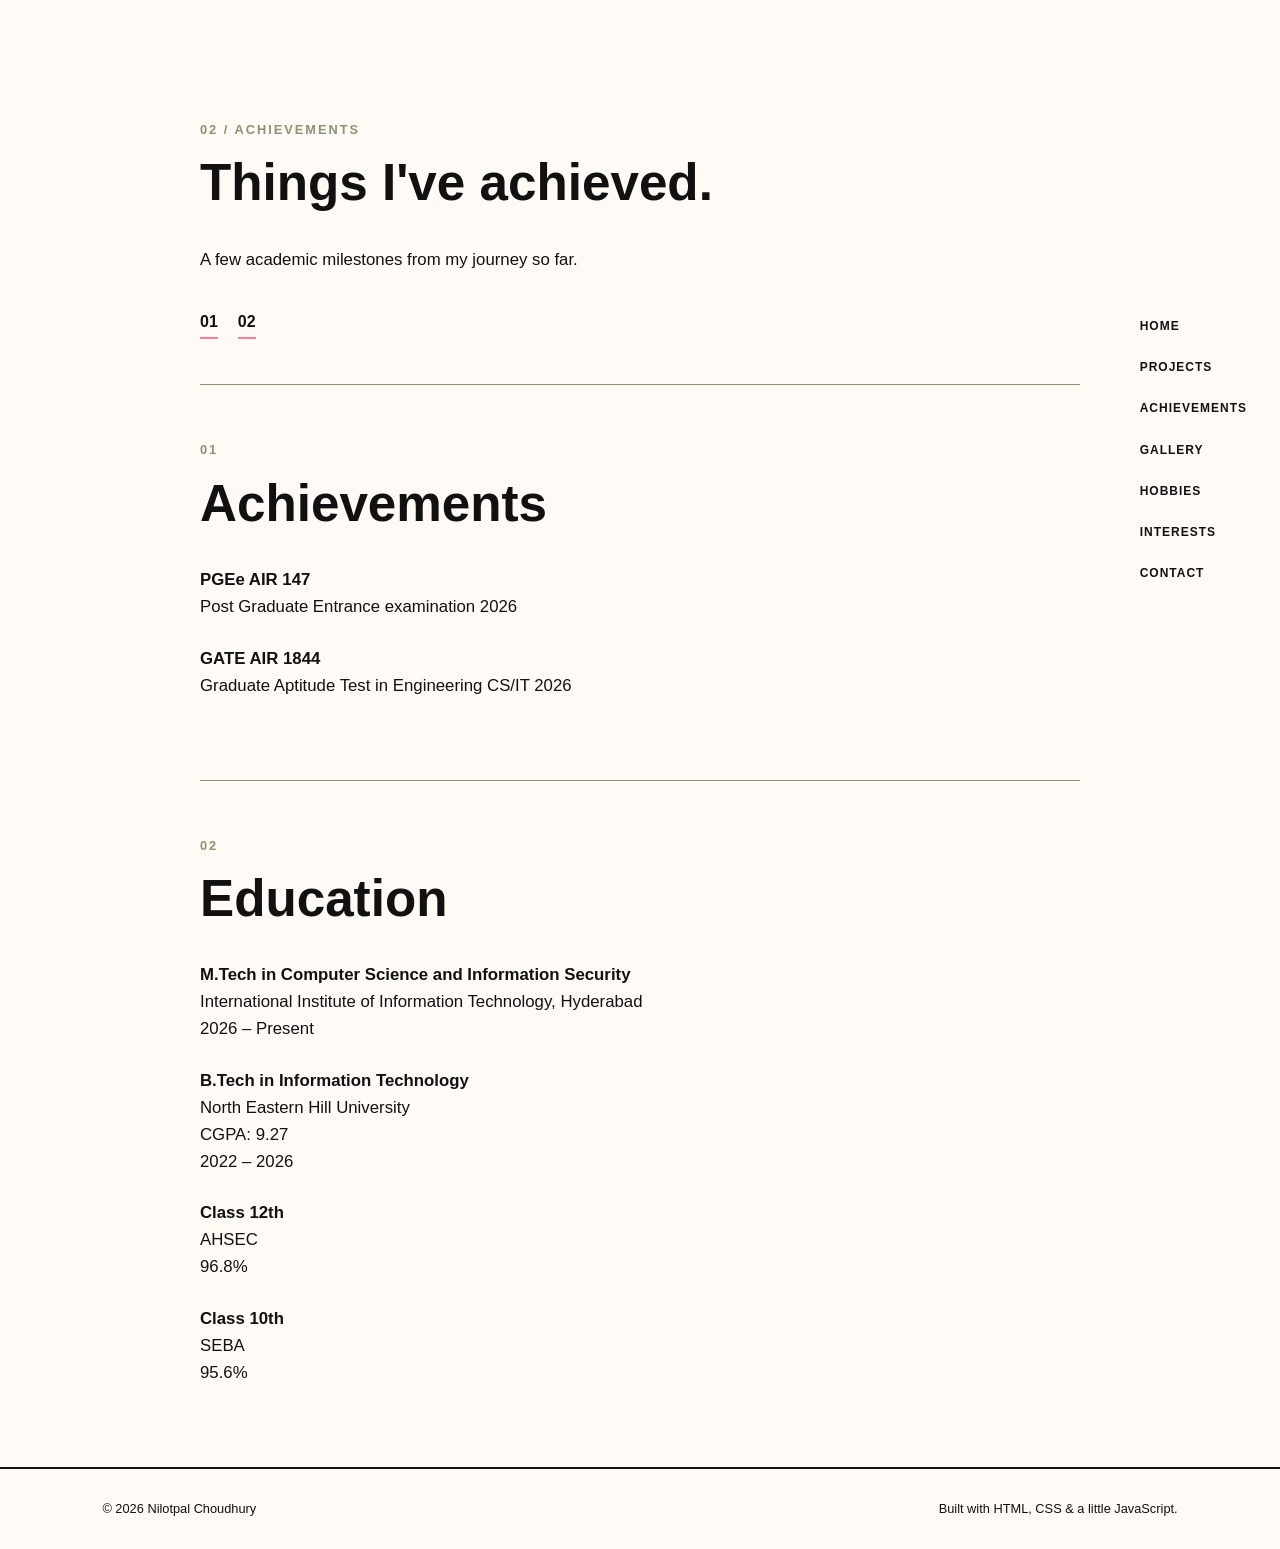
==== src/achievements.html @ f3918486 "Added achievements and education page" ====
<!DOCTYPE html>
<html lang="en">
<head>
    <meta charset="UTF-8">
    <meta name="viewport" content="width=device-width, initial-scale=1.0">

    <title>Achievements | Nilotpal Choudhury</title>

    <link rel="stylesheet" href="../styles.css">
    <script defer src="../scripts.js"></script>
</head>

<body>

    <nav>
        <a href="../index.html">HOME</a>
        <a href="projects.html">PROJECTS</a>
        <a href="achievements.html">ACHIEVEMENTS</a>
        <a href="gallery.html">GALLERY</a>
        <a href="hobbies.html">HOBBIES</a>
        <a href="interests.html">INTERESTS</a>
        <a href="contact.html">CONTACT</a>
    </nav>


    <main class="projects-page">

        <!-- Introduction -->
        <section class="projects-intro">

            <p class="section-number">02 / ACHIEVEMENTS</p>

            <h2>Things I've achieved.</h2>

            <div class="about-content">

                <p>
                    A few academic milestones from my journey so far.
                </p>

            </div>

            <div class="project-nav">

                <a href="#achievements">01</a>
                <a href="#education">02</a>

            </div>

        </section>


        <!-- Achievements -->
        <section id="achievements">

            <p class="section-number">01</p>

            <h2>Achievements</h2>

            <div class="about-content">

                <p>
                    <strong>PGEe AIR 147</strong><br>
                    Post Graduate Entrance examination 2026 
                </p>

                <p>
                    <strong>GATE AIR 1844</strong><br>
                    Graduate Aptitude Test in Engineering CS/IT 2026
                </p>

            </div>

        </section>


        <!-- Education -->
        <section id="education">

            <p class="section-number">02</p>

            <h2>Education</h2>

            <div class="about-content">

                <p>
                    <strong>M.Tech in Computer Science and Information Security</strong><br>
                    International Institute of Information Technology, Hyderabad<br>
                    2026 – Present
                </p>

                <p>
                    <strong>B.Tech in Information Technology</strong><br>
                    North Eastern Hill University<br>
                    CGPA: 9.27<br>
                    2022 – 2026
                </p>

                <p>
                    <strong>Class 12th</strong><br>
                    AHSEC<br>
                    96.8%
                </p>

                <p>
                    <strong>Class 10th</strong><br>
                    SEBA<br>
                    95.6%
                </p>

            </div>

        </section>

    </main>


    <footer>

        <p>© 2026 Nilotpal Choudhury</p>

        <p>
            Built with HTML, CSS &amp; a little JavaScript.
        </p>

    </footer>

</body>
</html>
---- styles.css ----
:root {
    --white: #fffaf5;
    --black: #111111;
    --primary: #ff7aa2;
    --secondary: #8b9375;
}



* {
    margin: 0;
    padding: 0;
    box-sizing: border-box;
}

html {
    scroll-behavior: smooth;
}

body {
    background-color: var(--white);
    color: var(--black);
    font-family: Arial, sans-serif;
    line-height: 1.6;
}




nav {
    position: fixed;
    right: 25px;
    top: 50%;
    transform: translateY(-50%);

    display: flex;
    flex-direction: column;
    gap: 12px;

    z-index: 10;
}

nav a {
    color: var(--black);
    text-decoration: none;
    font-size: 0.75rem;
    font-weight: bold;
    letter-spacing: 1px;

    padding: 5px 8px;
}

nav a:hover {
    background-color: var(--primary);
}



header {
    min-height: 100vh;

    display: flex;
    align-items: center;
    justify-content: space-between;

    padding: 80px 12% 80px 8%;
}

.dp-text {
    max-width: 650px;
}

.small-text {
    color: var(--secondary);
    font-size: 0.8rem;
    font-weight: bold;
    letter-spacing: 3px;
    margin-bottom: 20px;
}

h1 {
    font-size: 6rem;
    line-height: 0.9;
    letter-spacing: -4px;
}

header h3 {
    margin-top: 25px;
    font-size: 1.2rem;
    color: var(--secondary);
}

.intro {
    max-width: 580px;
    margin-top: 25px;
    font-size: 1.05rem;
}

.dp-links {
    display: flex;
    gap: 25px;
    margin-top: 35px;
}

.dp-links a {
    color: var(--black);
    text-decoration: none;
    font-weight: bold;
    border-bottom: 3px solid var(--primary);
    padding-bottom: 4px;
}

.dp-links a:hover {
    color: var(--secondary);
}



.dp-image {
    text-align: center;
    margin-right: 40px;
}

.dp-image img {
    width: 320px;
    height: 320px;
    object-fit: cover;

    border-radius: 50%;
    border: 1px solid var(--primary);
}

.dp-image p {
    width: 280px;
    margin: 15px auto 0;
    text-align: center;

    font-size: 0.8rem;
    line-height: 1.5;
    color: var(--secondary);
}




main {
    max-width: 1000px;
    margin: auto;
    padding: 0 60px;
}

section {
    min-height: 80vh;
    padding: 120px 0;

    border-top: 1px solid var(--secondary);
}

section:first-child {
    border-top: none;
}

.section-number {
    color: var(--secondary);
    font-size: 0.8rem;
    font-weight: bold;
    letter-spacing: 2px;
    margin-bottom: 15px;
}

h2 {
    font-size: 3.2rem;
    line-height: 1.1;
    margin-bottom: 35px;
}

h3 {
    font-size: 2.2rem;
    line-height: 1.1;
    margin-bottom: 35px;
}

h3::after {
    content: "";
    display: block;

    width: 80px;
    height: 7px;

    background-color: var(--primary);
    margin-top: 15px;
}

section > p {
    max-width: 700px;
}

.about-content {
    max-width: 700px;
}

.about-content p {
    margin-bottom: 25px;
    font-size: 1.05rem;
}



.explore-grid {
    display: grid;
    grid-template-columns: 1fr 1fr;
    gap: 20px;
}

.explore-grid a {
    color: var(--black);
    text-decoration: none;

    border: 2px solid var(--black);
    padding: 25px;

    min-height: 180px;
}

.explore-grid a:hover {
    background-color: var(--primary);
}

.explore-grid span {
    color: var(--secondary);
    font-size: 0.8rem;
    font-weight: bold;
}

.explore-grid h3 {
    font-size: 1.5rem;
    margin: 20px 0 8px;
}

.explore-grid p {
    font-size: 0.9rem;
}




footer {
    border-top: 2px solid var(--black);

    display: flex;
    justify-content: space-between;

    padding: 30px 8%;

    font-size: 0.8rem;
}


/* links project  */

.project-link {
    color: var(--black);
    text-decoration: none;
    font-weight: bold;

    border-bottom: 3px solid var(--secondary);

    padding-bottom: 4px;
}

.project-link:hover {
    color: var(--primar);
}


/* navigation in project */

.project-nav {
    display: flex;
    gap: 20px;
    margin-top: 35px;
}

.project-nav a {
    color: var(--black);
    text-decoration: none;
    font-weight: bold;

    border-bottom: 2px solid var(--primary);
    padding-bottom: 3px;
}

.project-nav a:hover {
    color: var(--secondary);
}


/* project */

.projects-page {
    padding-top: 40px;
}

.projects-page section {
    min-height: auto;
    padding: 55px 0;
}

.projects-page .projects-intro {
    padding-top: 80px;
    padding-bottom: 45px;
}

.projects-page section + section {
    border-top: 1px solid var(--secondary);
}

/* contact */
.about-content a {
    color: var(--black);
}

.about-content a:hover {
    color: var(--primary);
}

/* mobile */

@media (max-width: 800px) {

    nav {
        right: 10px;
    }

    nav a {
        font-size: 0.65rem;
    }

    header {
        flex-direction: column;
        align-items: flex-start;

        padding: 100px 30px 60px;
    }

    h1 {
        font-size: 4rem;
    }

    .dp-image {
        margin: 60px auto 0;
    }

    .dp-image img {
        width: 240px;
        height: 240px;
    }

    .dp-image p {
        width: 240px;
    }

    main {
        padding: 0 30px;
    }

    section {
        padding: 80px 0;
    }

    h2 {
        font-size: 2.4rem;
    }

    .explore-grid {
        grid-template-columns: 1fr;
    }

    .projects-page {
        padding: 30px;
    }

    .projects-page section {
        padding: 45px 0;
    }

    .projects-page .projects-intro {
        padding-top: 70px;
    }

    footer {
        flex-direction: column;
        gap: 10px;
        padding: 25px 30px;
    }
}
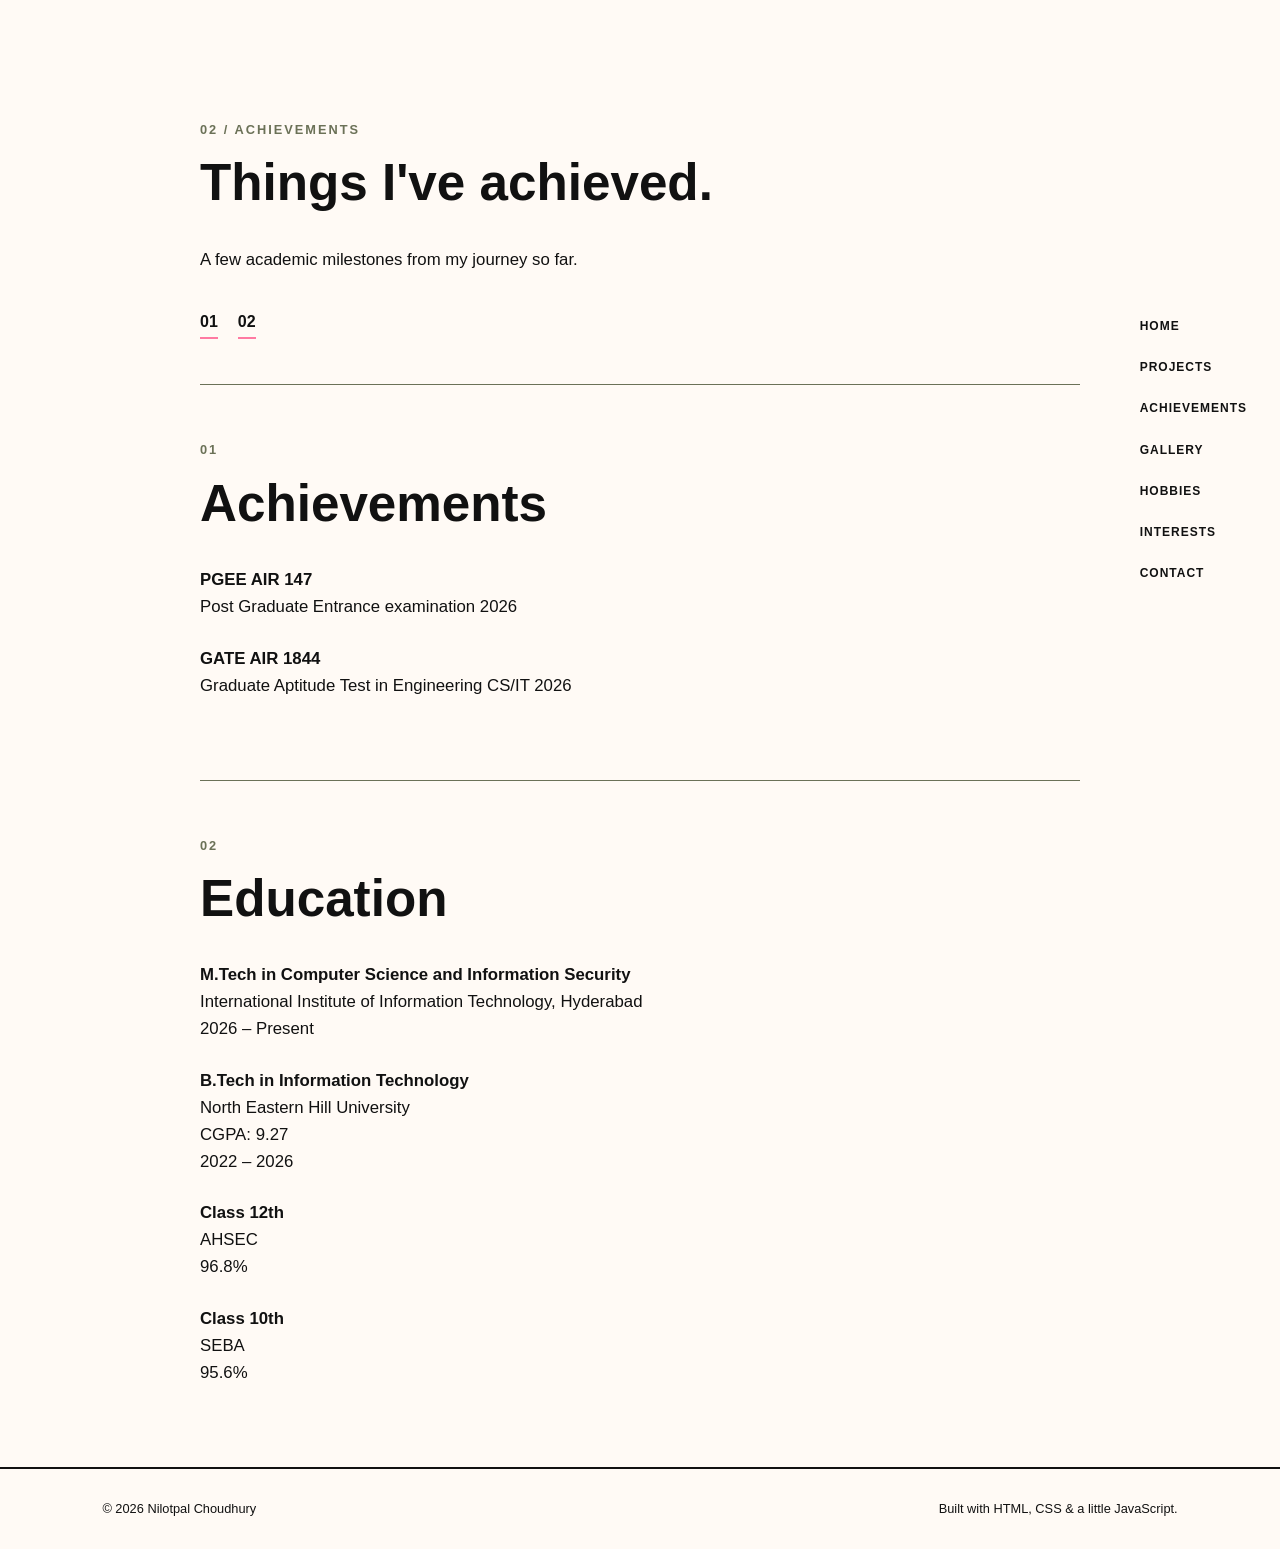
==== commit c9e659a2: "add navigation using responsive sidebar, updated with scripts.js" ====
--- a/src/achievements.html
+++ b/src/achievements.html
@@ -12,7 +12,13 @@
 
 <body>
 
-    <nav>
+    <button class="menu-toggle" aria-label="Open navigation" aria-expanded="false">
+    <span></span>
+    <span></span>
+    <span></span>
+    </button>
+
+    <nav class="sidebar">
         <a href="../index.html">HOME</a>
         <a href="projects.html">PROJECTS</a>
         <a href="achievements.html">ACHIEVEMENTS</a>
@@ -60,7 +66,7 @@
             <div class="about-content">
 
                 <p>
-                    <strong>PGEe AIR 147</strong><br>
+                    <strong>PGEE AIR 147</strong><br>
                     Post Graduate Entrance examination 2026 
                 </p>
 
--- a/styles.css
+++ b/styles.css
@@ -3,7 +3,7 @@
     --white: #fffaf5;
     --black: #111111;
     --primary: #ff7aa2;
-    --secondary: #8b9375;
+    --secondary: #6b7157;
 }
 
 
@@ -25,10 +25,9 @@
     line-height: 1.6;
 }
 
-
-
-
-nav {
+/* Sidebar */
+
+.sidebar {
     position: fixed;
     right: 25px;
     top: 50%;
@@ -38,23 +37,28 @@
     flex-direction: column;
     gap: 12px;
 
-    z-index: 10;
-}
-
-nav a {
+    z-index: 20;
+}
+
+.sidebar a {
     color: var(--black);
     text-decoration: none;
+
     font-size: 0.75rem;
     font-weight: bold;
     letter-spacing: 1px;
+    border-radius: 10%;
 
     padding: 5px 8px;
 }
 
-nav a:hover {
+.sidebar a:hover {
     background-color: var(--primary);
 }
 
+.menu-toggle {
+    display: none;
+}
 
 
 header {
@@ -151,8 +155,8 @@
 }
 
 section {
-    min-height: 80vh;
-    padding: 120px 0;
+    min-height: auto;
+    padding: 60px 0;  
 
     border-top: 1px solid var(--secondary);
 }
@@ -224,7 +228,7 @@
 }
 
 .explore-grid a:hover {
-    background-color: var(--primary);
+    background-color: #fbbecf;
 }
 
 .explore-grid span {
@@ -242,22 +246,7 @@
     font-size: 0.9rem;
 }
 
-
-
-
-footer {
-    border-top: 2px solid var(--black);
-
-    display: flex;
-    justify-content: space-between;
-
-    padding: 30px 8%;
-
-    font-size: 0.8rem;
-}
-
-
-/* links project  */
+/* links  */
 
 .project-link {
     color: var(--black);
@@ -270,10 +259,20 @@
 }
 
 .project-link:hover {
-    color: var(--primar);
-}
-
-
+    color: var(--primary);
+}
+
+
+footer {
+    border-top: 2px solid var(--black);
+
+    display: flex;
+    justify-content: space-between;
+
+    padding: 30px 8%;
+
+    font-size: 0.8rem;
+}
 /* navigation in project */
 
 .project-nav {
@@ -318,23 +317,156 @@
 
 /* contact */
 .about-content a {
-    color: var(--black);
+    color: var(--secondary);
 }
 
 .about-content a:hover {
     color: var(--primary);
 }
 
+/* gallery */
+
+.gallery-page section {
+    min-height: auto;
+    padding: 55px 0;
+}
+
+.gallery-grid {
+    display: grid;
+    grid-template-columns: 1fr 1fr;
+    gap: 30px;
+    align-items: start;
+}
+
+.gallery-item {
+    border-bottom: 1px solid var(--secondary);
+    padding-bottom: 25px;
+}
+
+.gallery-item.large {
+    grid-column: span 2;
+}
+
+.gallery-item img {
+    width: 100%;
+    height: 320px;
+    object-fit: cover;
+}
+
+.gallery-item.large img {
+    height: 500px;
+    object-fit: contain;
+}
+
+.gallery-text {
+    padding-top: 15px;
+}
+
+.gallery-text h4 {
+    font-size: 1.1rem;
+    color: var(--secondary);
+    margin-bottom: 5px;
+}
+
+.gallery-text p {
+    color: var(--secondary);
+    font-size: 0.9rem;
+}
+
+.gallery-item.aspectratio img {
+    width: 100%;
+    height: auto;
+    object-fit: contain;
+}
+
 /* mobile */
 
 @media (max-width: 800px) {
 
-    nav {
-        right: 10px;
-    }
-
-    nav a {
-        font-size: 0.65rem;
+      /* Mobile menu button */
+
+    .menu-toggle {
+        position: fixed;
+        top: 20px;
+        right: 20px;
+
+        z-index: 30;
+
+        display: flex;
+        flex-direction: column;
+        justify-content: space-between;
+
+        width: 38px;
+        height: 38px;
+
+        padding: 9px 8px;
+
+        border: 1px solid var(--black);
+        background: var(--white);
+
+        cursor: pointer;
+    }
+
+    .menu-toggle span {
+        display: block;
+
+        width: 100%;
+        height: 2px;
+
+        background-color: var(--black);
+
+        transition: 0.15s;
+    }
+
+
+    /* Mobile sidebar */
+
+    .sidebar {
+        position: fixed;
+
+        inset: 0;
+
+        transform: none;
+
+        display: none;
+
+        align-items: center;
+        justify-content: center;
+
+        flex-direction: column;
+
+        gap: 20px;
+
+        background-color: var(--white);
+
+        z-index: 20;
+    }
+
+    .sidebar.open {
+        display: flex;
+    }
+
+    .sidebar a {
+        font-size: 1rem;
+        padding: 8px 12px;
+    }
+
+
+    .menu-toggle.open span:nth-child(1) {
+        transform: translateY(9px) rotate(45deg);
+    }
+
+    .menu-toggle.open span:nth-child(2) {
+        opacity: 0;
+    }
+
+    .menu-toggle.open span:nth-child(3) {
+        transform: translateY(-9px) rotate(-45deg);
+    }
+
+
+    body.menu-open {
+        overflow: hidden;
     }
 
     header {
@@ -359,6 +491,11 @@
 
     .dp-image p {
         width: 240px;
+    }
+
+    .dp-links {
+        justify-content: center;
+        width: 100%;
     }
 
     main {
@@ -394,4 +531,16 @@
         gap: 10px;
         padding: 25px 30px;
     }
+    .gallery-grid {
+        grid-template-columns: 1fr;
+    }
+
+    .gallery-item.large {
+        grid-column: span 1;
+    }
+
+    .gallery-item img,
+    .gallery-item.large img {
+        height: auto;
+    }
 }
